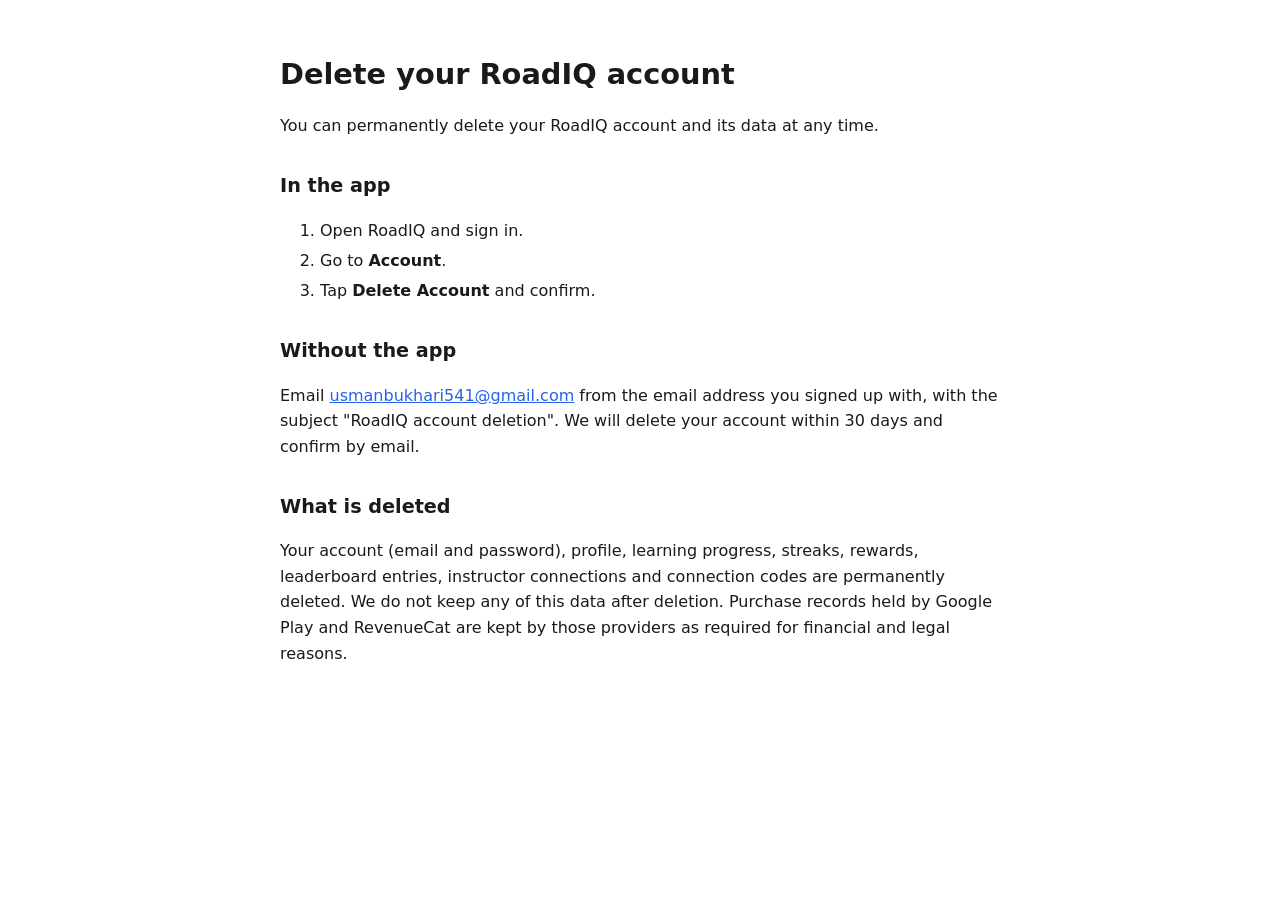
==== delete-account.html @ 24086983 "Add RoadIQ privacy policy and account deletion pages" ====
<!doctype html><html lang="en-GB"><head><meta charset="utf-8"><meta name="viewport" content="width=device-width,initial-scale=1">
<title>Delete RoadIQ Account</title><link rel="stylesheet" href="style.css"></head><body>
<h1>Delete your RoadIQ account</h1>
<p>You can permanently delete your RoadIQ account and its data at any time.</p>
<h2>In the app</h2>
<ol><li>Open RoadIQ and sign in.</li><li>Go to <strong>Account</strong>.</li><li>Tap <strong>Delete Account</strong> and confirm.</li></ol>
<h2>Without the app</h2>
<p>Email <a href="mailto:usmanbukhari541@gmail.com?subject=RoadIQ%20account%20deletion">usmanbukhari541@gmail.com</a> from the email address you signed up with, with the subject "RoadIQ account deletion". We will delete your account within 30 days and confirm by email.</p>
<h2>What is deleted</h2>
<p>Your account (email and password), profile, learning progress, streaks, rewards, leaderboard entries, instructor connections and connection codes are permanently deleted. We do not keep any of this data after deletion. Purchase records held by Google Play and RevenueCat are kept by those providers as required for financial and legal reasons.</p>
</body></html>
---- style.css ----
:root{--bg:#fff;--fg:#1a1a1a;--muted:#555;--accent:#2563eb}
@media (prefers-color-scheme:dark){:root{--bg:#0a0a0a;--fg:#ececec;--muted:#a3a3a3;--accent:#60a5fa}}
body{background:var(--bg);color:var(--fg);font:16px/1.6 system-ui,-apple-system,Segoe UI,Roboto,sans-serif;max-width:720px;margin:0 auto;padding:32px 16px}
h1{font-size:1.8rem;margin-bottom:.2rem}h2{font-size:1.2rem;margin-top:2rem}
.muted{color:var(--muted)}a{color:var(--accent)}li{margin:.3rem 0}
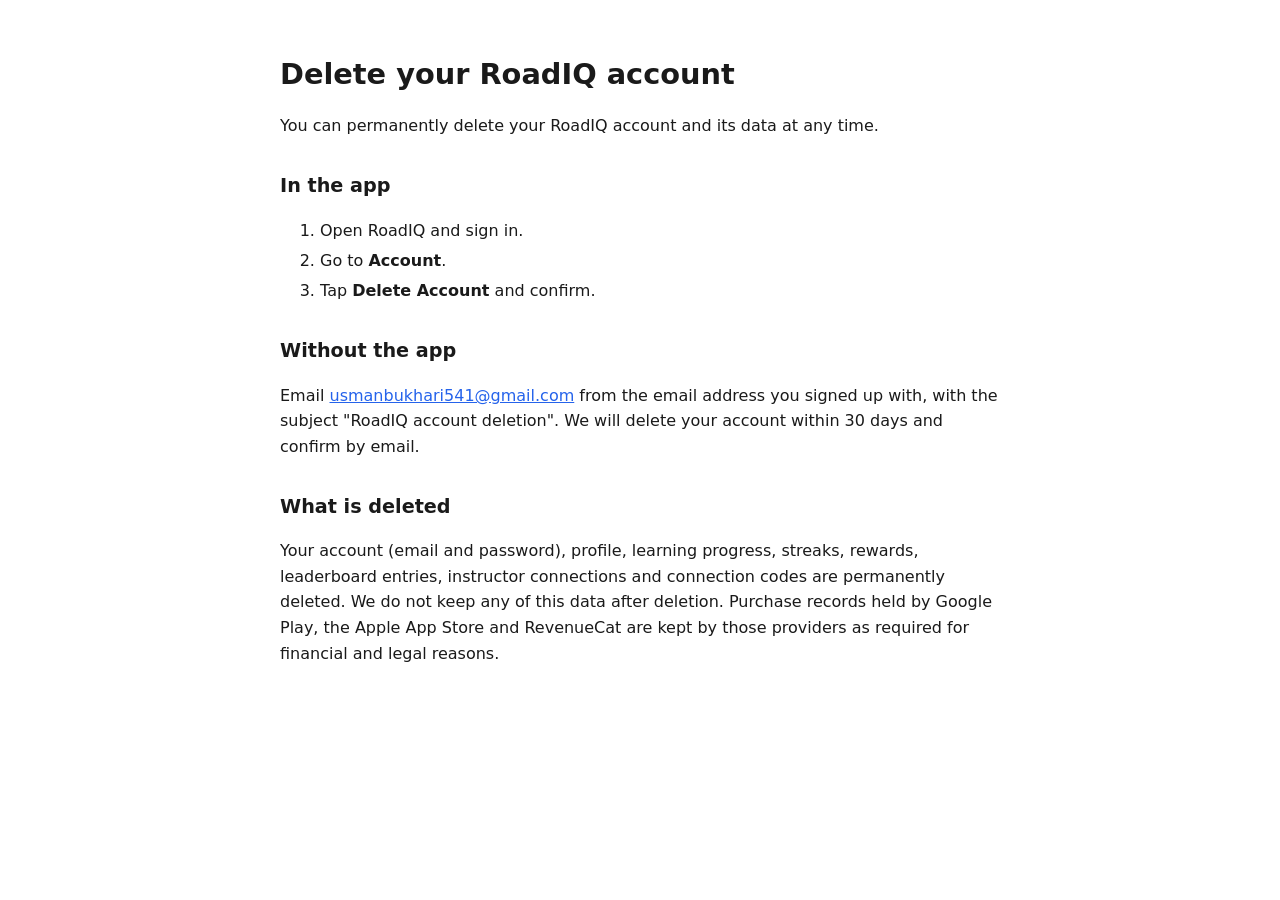
==== commit 4d4077c9: "Add terms of use; mention the App Store in privacy and deletion pages" ====
--- a/delete-account.html
+++ b/delete-account.html
@@ -7,5 +7,5 @@
 <h2>Without the app</h2>
 <p>Email <a href="mailto:usmanbukhari541@gmail.com?subject=RoadIQ%20account%20deletion">usmanbukhari541@gmail.com</a> from the email address you signed up with, with the subject "RoadIQ account deletion". We will delete your account within 30 days and confirm by email.</p>
 <h2>What is deleted</h2>
-<p>Your account (email and password), profile, learning progress, streaks, rewards, leaderboard entries, instructor connections and connection codes are permanently deleted. We do not keep any of this data after deletion. Purchase records held by Google Play and RevenueCat are kept by those providers as required for financial and legal reasons.</p>
+<p>Your account (email and password), profile, learning progress, streaks, rewards, leaderboard entries, instructor connections and connection codes are permanently deleted. We do not keep any of this data after deletion. Purchase records held by Google Play, the Apple App Store and RevenueCat are kept by those providers as required for financial and legal reasons.</p>
 </body></html>
